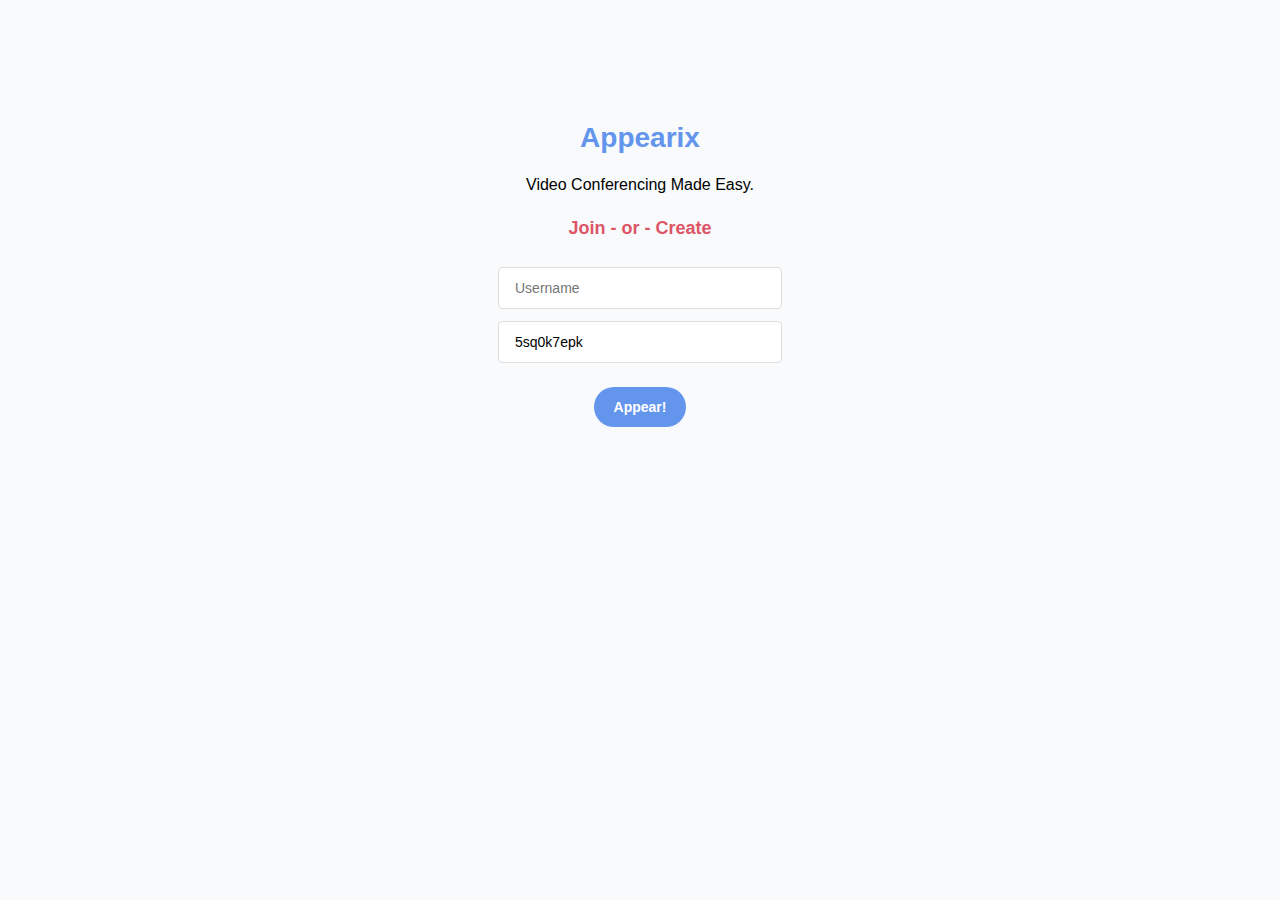
==== index.html @ 2c4c7b5c "index form" ====
<!DOCTYPE html>
<html lang="en">
  <head>
    <meta charset="utf-8">
    <meta name="viewport" content="width=device-width, initial-scale=1, shrink-to-fit=no, viewport-fit=cover">
    <meta name="theme-color" content="#000000">
    <title>Appearix</title>
    <link rel="stylesheet" href="index.css"></head>
  <body>
    <h1 class="logo">Appearix</h1>
    <p>Video Conferencing Made Easy.</p>
    <h5>Join - or - Create</h5>
    <form id="form">
      <input
        id="username"
        placeholder="Username"
        autocomplete="off"
      />
      <input
        id="id"
        placeholder="Conference ID"
        autocomplete="off"
      />
      <button 
        id="submit" 
        type="submit"
      >
        Appear!
      </button>
    </form>
    <script>
      const idElement = document.getElementById('id');
      idElement.value = Math.random().toString(36).substr(2, 9);

      // document.getElementById('submit').addEventListener('click', (e) => e.preventDefault());
      document.getElementById('form').addEventListener('submit', (e) => {
        e.preventDefault();
        const username = document.getElementById('username');
        const id = idElement.value;

        console.log(username, ' appeared in ', id, location);
        
        if (username.length > 0 && id.length > 0) {
          window.location.href = window.location.origin + 'video.html';
        }
      });
    </script>
  </body>
</html>
---- index.css ----
:root {
  --main: cornflowerblue;
  --second: #d56;
  --mainhalf: #69da;
  --white: #f4f6f8;
  --white1: #f8fafc;
}

body {
  display: flex;
  flex-direction: column;
  align-items: center;
  justify-content: center;
  padding: 12vh 12px;
  box-sizing: border-box;
  font-family: Arial, Helvetica, sans-serif;
  background: var(--white1);
}
.logo {
  font-size: 28px; 
  margin: 6px 12px;
  color: var(--main);
  font-weight: bold;
}
h5 {
  margin: 8px 12px 16px;
  padding: 0 12px;
  font-size: 18px;
  color: var(--second);
  text-align: center;
}
#form {
  display: flex;
  flex-direction: column;
  align-items: center;
  justify-content: center;
  margin: 12px 12px 24px;
}
#form input {
  border: 1px solid #ddd;
  border-radius: 4px;
  padding: 12px 16px;
  margin-bottom: 12px;
  display: block;
  width: 250px;
  max-width: 100%;
  font-size: 14px;
  transition: all 0.2s;
  outline: none;
}
#form input:focus {
  border: 4px solid var(--mainhalf);
  margin-bottom: 9px;
  margin-top: -3px;
}
#form button {
  display: flex;
  height: 40px;
  line-height: 40px;
  font-size: 14px;
  font-weight: bold;
  border-radius: 20px;
  padding: 0 20px;
  margin-top: 12px;
  background: var(--main);
  color: white;
  border: none;
  outline: none;
  text-decoration: none;
  cursor: pointer;
  transition: all 0.2s;
}
#form button:hover {
  box-shadow: 0 2px 8px var(--mainhalf);
}
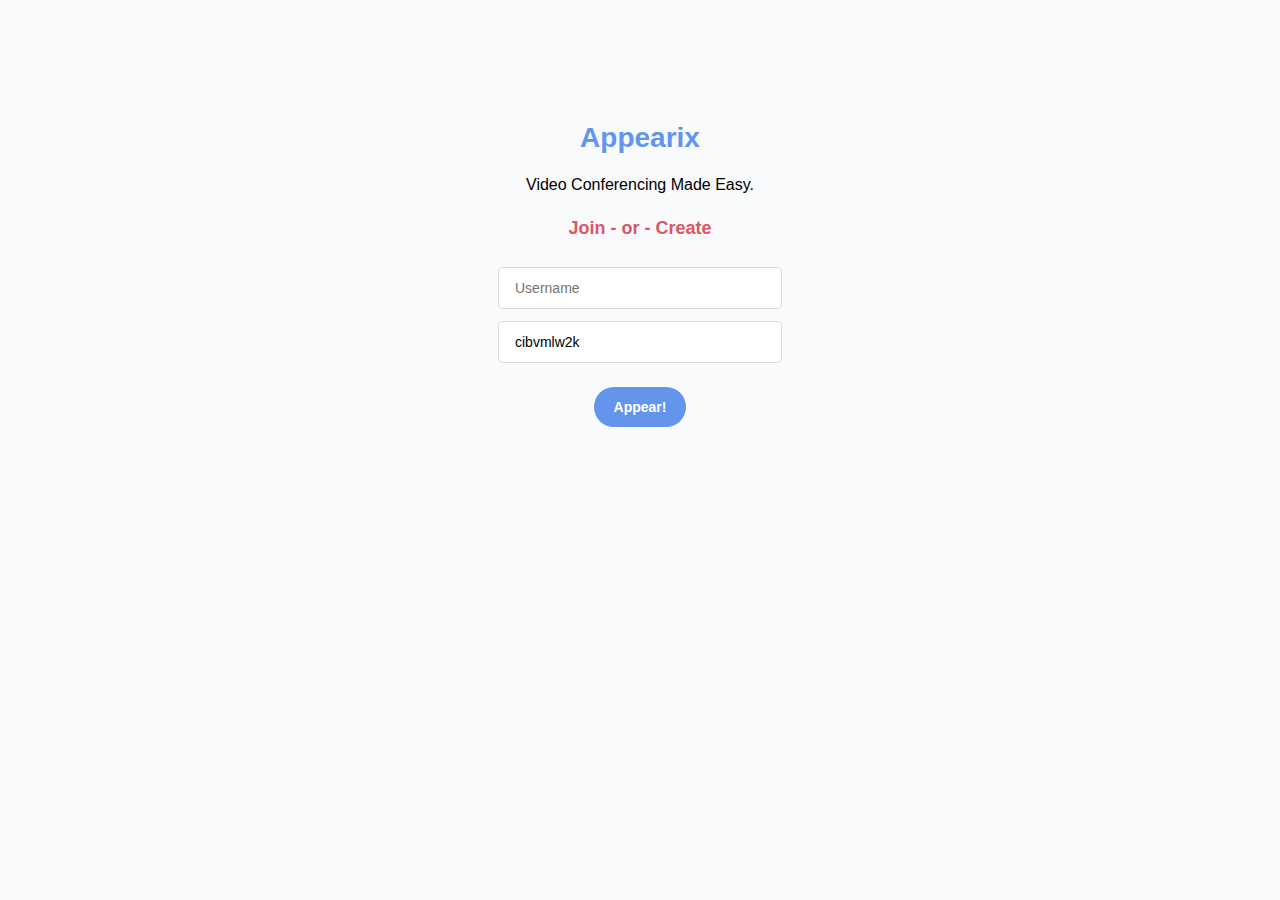
==== commit 79f7fe08: "started on video interface" ====
--- a/index.html
+++ b/index.html
@@ -32,7 +32,6 @@
       const idElement = document.getElementById('id');
       idElement.value = Math.random().toString(36).substr(2, 9);
 
-      // document.getElementById('submit').addEventListener('click', (e) => e.preventDefault());
       document.getElementById('form').addEventListener('submit', (e) => {
         e.preventDefault();
         const username = document.getElementById('username');
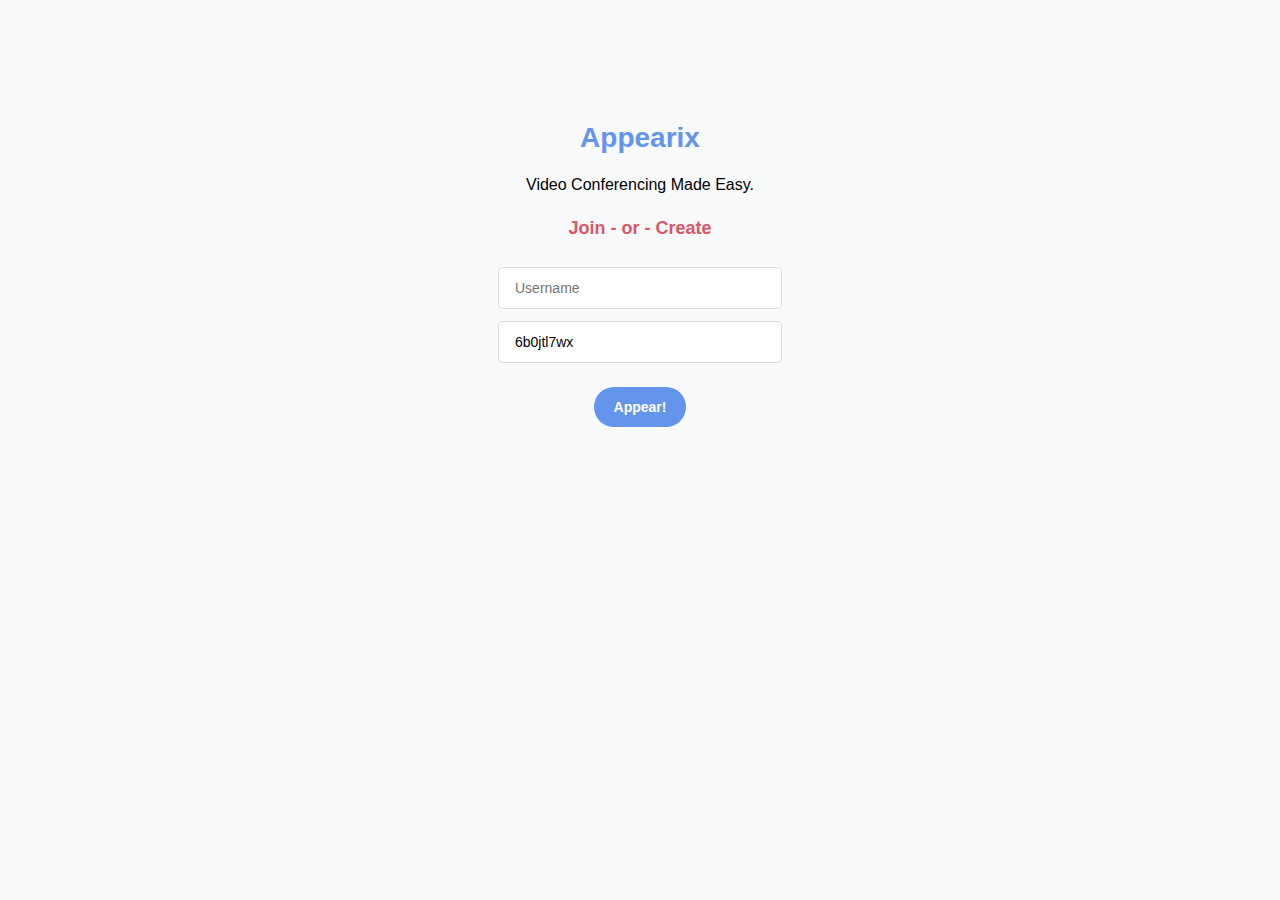
==== commit b0211aff: "video elements and invite style" ====
--- a/index.html
+++ b/index.html
@@ -34,7 +34,7 @@
 
       document.getElementById('form').addEventListener('submit', (e) => {
         e.preventDefault();
-        const username = document.getElementById('username');
+        const username = document.getElementById('username').value;
         const id = idElement.value;
 
         console.log(username, ' appeared in ', id, location);
